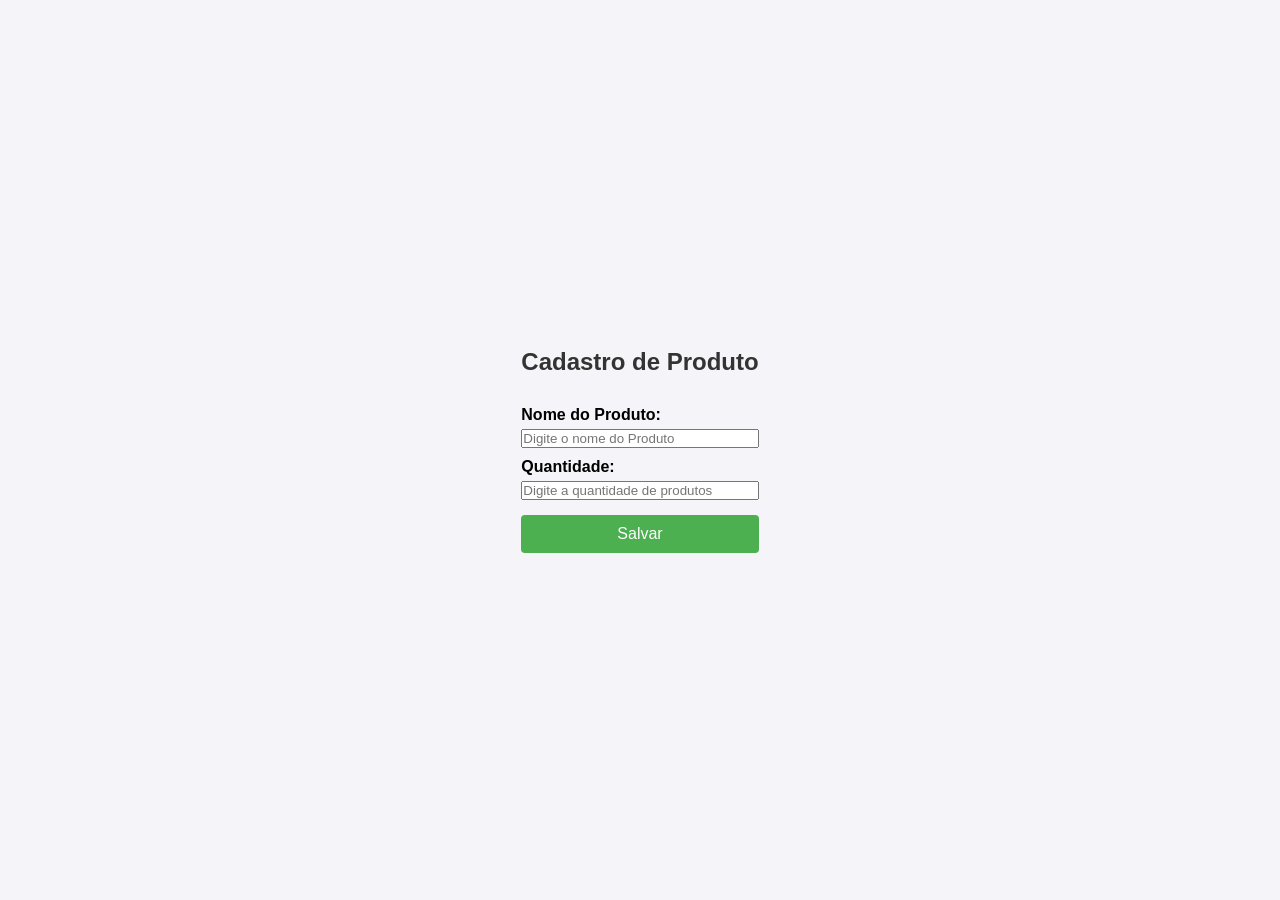
==== frontend/index.html @ fd50117d "creating the web page with HTML and CSS" ====
<!DOCTYPE html>
<html lang="pt-BR">
    <head>
        <meta charset="UTF-8">
        <meta name="viewport" content="width=device-width, initial-scale=1.0">
        <title>Cadastro de Produto</title>
        <link rel="stylesheet" href="styles.css">
    </head>
    <body>
        <div class="form-container">
            <h1>Cadastro de Produto</h1>
            <form id="productForm">
                <label for="nome">Nome do Produto:</label>
                <input type="text" id="nome" name="nome" placeholder="Digite o nome do Produto" required>

                <label for="quantidade">Quantidade:</label>
                <input type="text" id="quantidade" name="quantidade" min="1" placeholder="Digite a quantidade de produtos" required>
                <button type="submit">Salvar</button>
            </form>
            <div id="responseMenssage" class="hidden"></div>
        </div>
        <script src="script.js"></script>
    </body>
</html>
---- frontend/styles.css ----
*{
    margin: 0;
    padding: 0;
    box-sizing: border-box;
    font-family: Arial, sans-serif;
}

body {
    background-color: #f4f4f9;
    display: flex;
    justify-content: center;
    align-items: center;
    height: 100vh;
}

.container {
    width: 90%;
    max-width: 400px;
    padding: 20px;
    background-color: #fff;
    border-radius: 8px;
    box-shadow: 0 0 10px rgba(0, 0, 0, 0.1);
    text-align: center;
}

h1 {
    font-size: 1.5em;
    color: #333;
    margin-bottom: 20px;
}

form {
    display: flex;
    flex-direction: column;
}

label {
    text-align: left;
    font-weight: bold;
    margin: 10px 0 5px;
}

inpunt {
    padding: 10px;
    font-size: 16px;
    border: 1px solid #ddd;
    border-radius: 4px;
    outline: none;
}

input:focus {
    border-color: #4CAF50;
}

button {
    margin-top: 15px;
    padding: 10px;
    background-color: #4CAF50;
    color: #fff;
    border: none;
    border-radius: 4px;
    font-size: 16px;
    cursor: pointer;
    transition: background 0.3s;
}

button:haver {
    background-color: #45a049;
}

#responseMenssage {
    margin-top: 15px;
    padding: 10px;
    font-weight: bold;
    border-radius: 4px;
}

.success {
    background-color: #d4edda;
    color: #155724;
    border: 1px solid #c3e6cb;
}

.erro {
    background-color: #f8d7da;
    color: #721c24;
    border: 1px solid #f5c6cb;
}

.hidden {
    display: none;
}
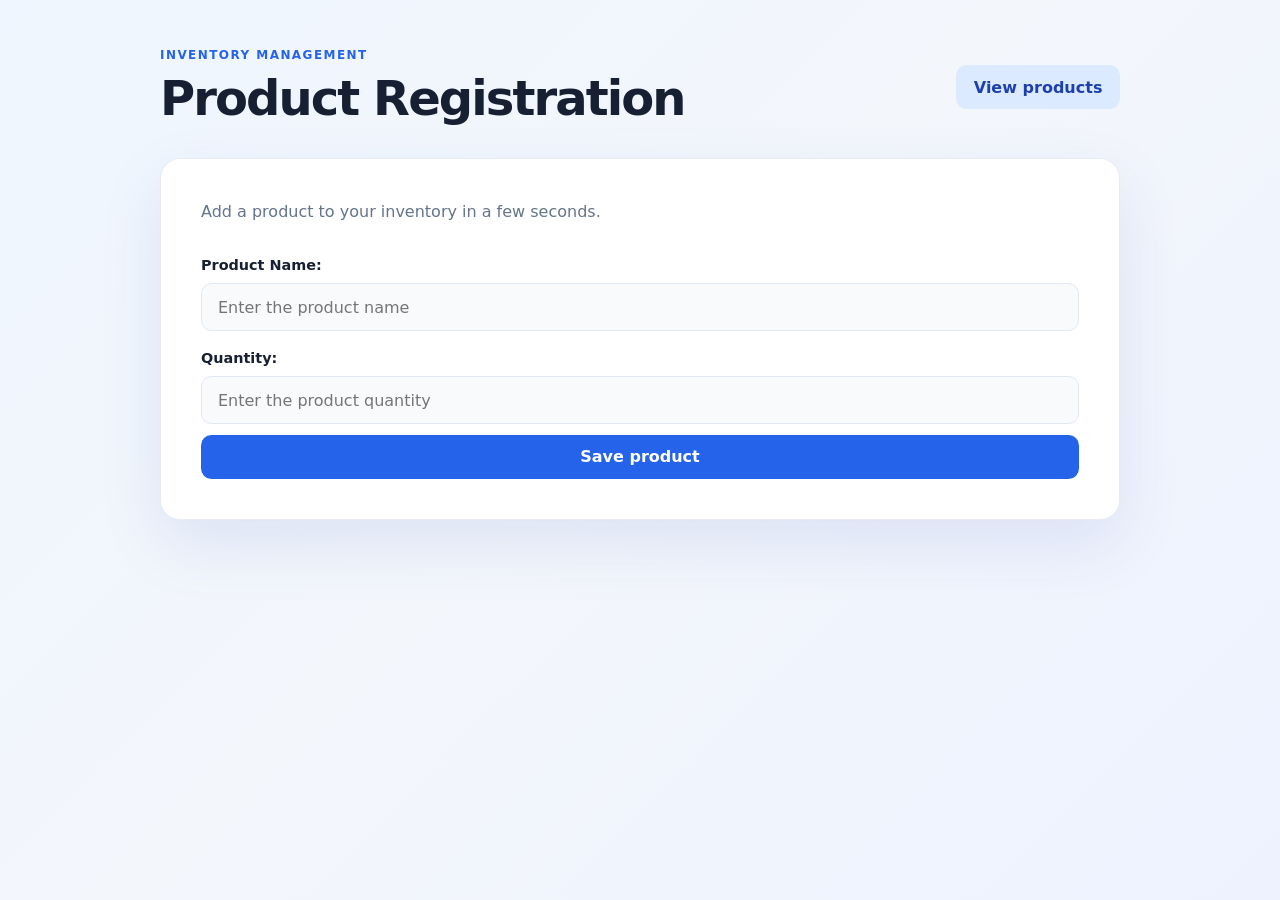
==== commit 14537b8e: "feat: migrate app to SQLite and add product inventory view - replace MariaDB integration with SQLite" ====
--- a/frontend/index.html
+++ b/frontend/index.html
@@ -1,24 +1,33 @@
 <!DOCTYPE html>
-<html lang="pt-BR">
+<html lang="en">
     <head>
         <meta charset="UTF-8">
         <meta name="viewport" content="width=device-width, initial-scale=1.0">
-        <title>Cadastro de Produto</title>
+        <title>Product Registration</title>
         <link rel="stylesheet" href="styles.css">
     </head>
     <body>
-        <div class="form-container">
-            <h1>Cadastro de Produto</h1>
+        <main class="page-shell">
+            <header class="page-header">
+                <div>
+                    <p class="eyebrow">Inventory management</p>
+                    <h1>Product Registration</h1>
+                </div>
+                <a class="button button-secondary" href="products.html">View products</a>
+            </header>
+            <section class="card form-container">
+                <p class="intro">Add a product to your inventory in a few seconds.</p>
             <form id="productForm">
-                <label for="nome">Nome do Produto:</label>
-                <input type="text" id="nome" name="nome" placeholder="Digite o nome do Produto" required>
+                <label for="product_name">Product Name:</label>
+                <input type="text" id="product_name" name="product_name" placeholder="Enter the product name" required>
 
-                <label for="quantidade">Quantidade:</label>
-                <input type="text" id="quantidade" name="quantidade" min="1" placeholder="Digite a quantidade de produtos" required>
-                <button type="submit">Salvar</button>
+                <label for="amount">Quantity:</label>
+                <input type="text" id="amount" name="amount" min="1" placeholder="Enter the product quantity" required>
+                <button class="button button-primary" type="submit">Save product</button>
             </form>
-            <div id="responseMenssage" class="hidden"></div>
-        </div>
+            <div id="responseMessage" class="hidden" role="status"></div>
+            </section>
+        </main>
         <script src="script.js"></script>
     </body>
 </html>
--- a/frontend/styles.css
+++ b/frontend/styles.css
@@ -1,92 +1,254 @@
-*{
+:root {
+    --background: #f3f6fb;
+    --surface: #ffffff;
+    --text: #172033;
+    --muted: #64748b;
+    --border: #e2e8f0;
+    --primary: #2563eb;
+    --primary-dark: #1d4ed8;
+    --success-background: #ecfdf5;
+    --success-text: #047857;
+    --error-background: #fef2f2;
+    --error-text: #b91c1c;
+}
+
+* {
+    box-sizing: border-box;
     margin: 0;
     padding: 0;
-    box-sizing: border-box;
-    font-family: Arial, sans-serif;
 }
 
 body {
-    background-color: #f4f4f9;
+    min-height: 100vh;
+    background: linear-gradient(135deg, #eff6ff 0%, var(--background) 48%, #eef2ff 100%);
+    color: var(--text);
+    font-family: Inter, ui-sans-serif, system-ui, -apple-system, BlinkMacSystemFont, "Segoe UI", sans-serif;
+}
+
+.page-shell {
+    width: min(100% - 2rem, 960px);
+    margin: 0 auto;
+    padding: 3rem 0;
+}
+
+.page-header,
+.section-heading {
+    align-items: center;
     display: flex;
-    justify-content: center;
-    align-items: center;
-    height: 100vh;
-}
-
-.container {
-    width: 90%;
-    max-width: 400px;
-    padding: 20px;
-    background-color: #fff;
-    border-radius: 8px;
-    box-shadow: 0 0 10px rgba(0, 0, 0, 0.1);
+    gap: 1.5rem;
+    justify-content: space-between;
+    margin-bottom: 2rem;
+}
+
+.eyebrow {
+    color: var(--primary);
+    font-size: 0.75rem;
+    font-weight: 800;
+    letter-spacing: 0.12em;
+    margin-bottom: 0.5rem;
+    text-transform: uppercase;
+}
+
+h1 {
+    font-size: clamp(2rem, 5vw, 3rem);
+    letter-spacing: -0.04em;
+}
+
+h2 {
+    font-size: 1.35rem;
+    margin-bottom: 0.4rem;
+}
+
+.card {
+    background: rgba(255, 255, 255, 0.94);
+    border: 1px solid rgba(226, 232, 240, 0.8);
+    border-radius: 1.25rem;
+    box-shadow: 0 1.5rem 4rem rgba(30, 64, 175, 0.1);
+    padding: clamp(1.25rem, 4vw, 2.5rem);
+}
+
+.intro {
+    color: var(--muted);
+    line-height: 1.6;
+    margin-bottom: 1.5rem;
+}
+
+form {
+    display: grid;
+    gap: 0.65rem;
+}
+
+label {
+    font-size: 0.9rem;
+    font-weight: 700;
+    margin-top: 0.5rem;
+}
+
+input {
+    background: #f8fafc;
+    border: 1px solid var(--border);
+    border-radius: 0.65rem;
+    color: var(--text);
+    font: inherit;
+    padding: 0.85rem 1rem;
+    transition: border-color 0.2s, box-shadow 0.2s;
+}
+
+input:focus {
+    border-color: var(--primary);
+    box-shadow: 0 0 0 3px rgba(37, 99, 235, 0.15);
+    outline: none;
+}
+
+.button {
+    border: 0;
+    border-radius: 0.65rem;
+    cursor: pointer;
+    display: inline-block;
+    font: inherit;
+    font-weight: 700;
+    padding: 0.8rem 1.1rem;
     text-align: center;
-}
-
-h1 {
-    font-size: 1.5em;
-    color: #333;
-    margin-bottom: 20px;
-}
-
-form {
-    display: flex;
-    flex-direction: column;
-}
-
-label {
+    text-decoration: none;
+    transition: background 0.2s, transform 0.2s;
+}
+
+.button:hover {
+    transform: translateY(-1px);
+}
+
+.button:disabled {
+    cursor: wait;
+    opacity: 0.6;
+}
+
+.button-primary {
+    background: var(--primary);
+    color: white;
+}
+
+.button-primary:hover {
+    background: var(--primary-dark);
+}
+
+.button-secondary {
+    background: #dbeafe;
+    color: #1e40af;
+}
+
+.button-secondary:hover {
+    background: #bfdbfe;
+}
+
+.message {
+    border-radius: 0.65rem;
+    font-weight: 600;
+    margin-top: 1.25rem;
+    padding: 0.9rem 1rem;
+}
+
+.message.info {
+    background: #eff6ff;
+    color: #1d4ed8;
+}
+
+.message.success {
+    background: var(--success-background);
+    color: var(--success-text);
+}
+
+.message.error {
+    background: var(--error-background);
+    color: var(--error-text);
+}
+
+.table-wrapper {
+    overflow-x: auto;
+}
+
+table {
+    border-collapse: collapse;
+    min-width: 580px;
+    width: 100%;
+}
+
+th,
+td {
+    border-bottom: 1px solid var(--border);
+    padding: 1rem;
     text-align: left;
-    font-weight: bold;
-    margin: 10px 0 5px;
-}
-
-inpunt {
-    padding: 10px;
-    font-size: 16px;
-    border: 1px solid #ddd;
-    border-radius: 4px;
-    outline: none;
-}
-
-input:focus {
-    border-color: #4CAF50;
-}
-
-button {
-    margin-top: 15px;
-    padding: 10px;
-    background-color: #4CAF50;
-    color: #fff;
-    border: none;
-    border-radius: 4px;
-    font-size: 16px;
-    cursor: pointer;
-    transition: background 0.3s;
-}
-
-button:haver {
-    background-color: #45a049;
-}
-
-#responseMenssage {
-    margin-top: 15px;
-    padding: 10px;
-    font-weight: bold;
-    border-radius: 4px;
-}
-
-.success {
-    background-color: #d4edda;
-    color: #155724;
-    border: 1px solid #c3e6cb;
-}
-
-.erro {
-    background-color: #f8d7da;
-    color: #721c24;
-    border: 1px solid #f5c6cb;
+}
+
+th {
+    color: var(--muted);
+    font-size: 0.75rem;
+    letter-spacing: 0.08em;
+    text-transform: uppercase;
+}
+
+tbody tr:hover {
+    background: #f8fafc;
+}
+
+.quantity {
+    background: #dbeafe;
+    border-radius: 999px;
+    color: #1e40af;
+    display: inline-block;
+    font-weight: 700;
+    min-width: 2.25rem;
+    padding: 0.25rem 0.65rem;
+    text-align: center;
 }
 
 .hidden {
     display: none;
-}+}
+
+@media (max-width: 640px) {
+    .page-shell {
+        padding: 1.5rem 0;
+    }
+
+    .page-header,
+    .section-heading {
+        align-items: stretch;
+        flex-direction: column;
+    }
+
+    .page-header .button,
+    .section-heading .button {
+        width: 100%;
+    }
+
+    table {
+        min-width: 0;
+    }
+
+    thead {
+        display: none;
+    }
+
+    tr,
+    td {
+        display: block;
+    }
+
+    tbody tr {
+        border-bottom: 1px solid var(--border);
+        padding: 0.75rem 0;
+    }
+
+    td {
+        border: 0;
+        padding: 0.4rem 0;
+        text-align: right;
+    }
+
+    td::before {
+        color: var(--muted);
+        content: attr(data-label);
+        float: left;
+        font-weight: 700;
+    }
+}
